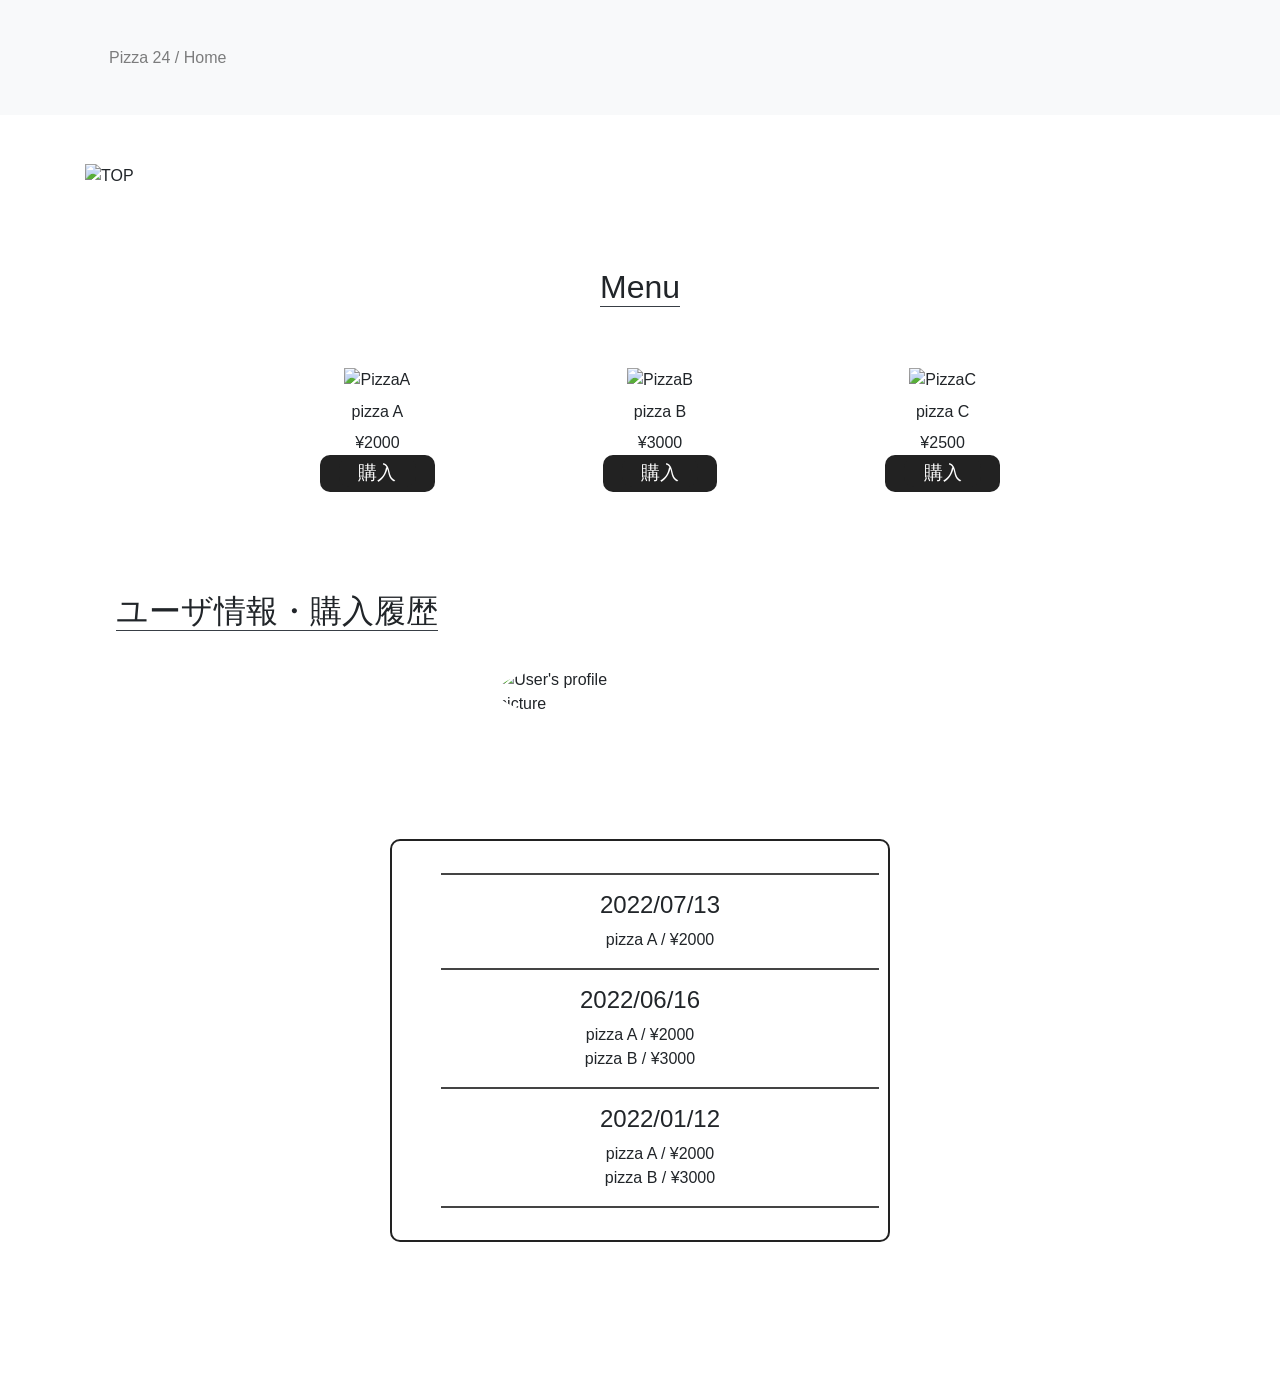
==== index.html @ 5c4b3c54 "Update index.html 履歴デザイン追加" ====
<!DOCTYPE html>
<html class="h-100">
  <head>
    <meta charset="UTF-8" />
    <title>SPA SDK Sample</title>
      <link rel="stylesheet" href="https://hmori0310.github.io/demo/css/style.css">
      <link rel="stylesheet" type="text/css" href="https://hmori0310.github.io/demo/css/main.css" />
      <link rel="stylesheet" type="text/css" href="https://hmori0310.github.io/demo/css/confirm.css" />
    <link rel="stylesheet" href="https://hmoridemo.herokuapp.com/css/html5reset-1.6.1.css"> 
    <link
      rel="stylesheet"
      href="https://stackpath.bootstrapcdn.com/bootstrap/4.3.1/css/bootstrap.min.css"
    />
    <link rel="stylesheet" type="text/css" href="/css/main.css" />
    <link
      rel="stylesheet"
      href="//cdnjs.cloudflare.com/ajax/libs/highlight.js/9.15.6/styles/monokai-sublime.min.css"
    />
    <link
      rel="stylesheet"
      href="https://use.fontawesome.com/releases/v5.7.2/css/solid.css"
      integrity="sha384-r/k8YTFqmlOaqRkZuSiE9trsrDXkh07mRaoGBMoDcmA58OHILZPsk29i2BsFng1B"
      crossorigin="anonymous"
    />
    <link
      rel="stylesheet"
      href="https://use.fontawesome.com/releases/v5.7.2/css/fontawesome.css"
      integrity="sha384-4aon80D8rXCGx9ayDt85LbyUHeMWd3UiBaWliBlJ53yzm9hqN21A+o1pqoyK04h+"
      crossorigin="anonymous"
    />

    <link
      rel="stylesheet"
      href="https://cdn.auth0.com/js/auth0-samples-theme/1.0/css/auth0-theme.min.css"
    />
  </head>

  <body class="h-100">
    <div id="app" class="h-100 d-flex flex-column">
      <div class="nav-container">
        <nav class="navbar navbar-expand-md navbar-light bg-light">
          <div class="container">
            <div class="navbar-brand logo"></div>
            <button
              class="navbar-toggler"
              type="button"
              data-toggle="collapse"
              data-target="#navbarNav"
              aria-controls="navbarNav"
              aria-expanded="false"
              aria-label="Toggle navigation"
            >
              <span class="navbar-toggler-icon"></span>
            </button>

            <div class="collapse navbar-collapse" id="navbarNav">
              <ul class="navbar-nav mr-auto">
                <li class="nav-item">
                  <a href="/" class="nav-link route-link">Pizza 24 / Home</a>
                </li>
              </ul>
              <ul class="navbar-nav d-none d-md-block">
                <!-- Login button: show if NOT authenticated -->
                <li class="nav-item auth-invisible">
                  <button
                    id="qsLoginBtn"
                    onclick="login()"
                    class="btn btn-primary btn-margin auth-invisible hidden"
                  >
                    Log in
                  </button>
                </li>
                <!-- / Login button -->

                <!-- Fullsize dropdown: show if authenticated -->
                <li class="nav-item dropdown auth-visible hidden">
                  <a
                    class="nav-link dropdown-toggle"
                    href="#"
                    id="profileDropDown"
                    data-toggle="dropdown"
                  >
                    <!-- Profile image should be set to the profile picture from the id token -->
                    <img
                      alt="Profile picture"
                      class="nav-user-profile profile-image rounded-circle"
                      width="50"
                    />
                  </a>
                  <div class="dropdown-menu">
                    <!-- Show the user's full name from the id token here -->
                    <div class="dropdown-header nav-user-name user-name"></div>
                    <a
                      href="/profile"
                      class="dropdown-item dropdown-profile route-link"
                    >
                      <i class="fas fa-user mr-3"></i> Profile
                    </a>
                    <a
                      href="#"
                      class="dropdown-item"
                      id="qsLogoutBtn"
                      onclick="logout()"
                    >
                      <i class="fas fa-power-off mr-3"></i> Log out
                    </a>
                  </div>
                </li>
                <!-- /Fullsize dropdown -->
              </ul>

              <!-- Responsive login button: show if NOT authenticated -->
              <ul class="navbar-nav d-md-none auth-invisible">
                <button
                  class="btn btn-primary btn-block auth-invisible hidden"
                  id="qsLoginBtn"
                  onclick="login()"
                >
                  Log in
                </button>
              </ul>
              <!-- /Responsive login button -->

              <!-- Responsive profile dropdown: show if authenticated -->
              <ul
                class="
                  navbar-nav
                  d-md-none
                  auth-visible
                  hidden
                  justify-content-between
                "
                style="min-height: 125px"
              >
                <li class="nav-item">
                  <span class="user-info">
                    <!-- Profile image should be set to the profile picture from the id token -->
                    <img
                      alt="Profile picture"
                      class="
                        nav-user-profile
                        d-inline-block
                        profile-image
                        rounded-circle
                        mr-3
                      "
                      width="50"
                    />
                    <!-- Show the user's full name from the id token here -->
                    <h6 class="d-inline-block nav-user-name user-name"></h6>
                  </span>
                </li>
                <li>
                  <i class="fas fa-user mr-3"></i>
                  <a href="/profile" class="route-link">Profile</a>
                </li>

                <li>
                  <i class="fas fa-power-off mr-3"></i>
                  <a href="#" id="qsLogoutBtn" onclick="logout()">Log out</a>
                </li>
              </ul>
            </div>
          </div>
        </nav>
      </div>

      <div id="main-content" class="container mt-5 flex-grow-1">
        <div id="content-home" class="page">
<!-- Menu  -->
       <main>
            <div id="mainvisual">
            <img src="https://okta202220708.herokuapp.com/images/pizzatop.jpg" alt=" TOP">             
           </div>
        </main>
          <section id="bicycle" class="wrapper">
        <h2 class="section-title">Menu</h2>
        <ul>
          <li>
            <img src="https://okta202220708.herokuapp.com/images/PizzaA.jpg" alt="PizzaA">
            <h3 class="content-title">pizza A</h3>
            <div class="item_textbox">
            <div class="item_price"><span class="yen_symbol">¥</span><span class="js_get_price">2000</span></div>
            <div class="item_btnarea">
              <button class="item_cart_btn js_cart_btn" data-name="pizza A" data-price="2000"><a class="item_buy_btn" a href="/order">購入</a></button>
            </div>
          </div>
          </li>
          <li>
            <img src="https://okta202220708.herokuapp.com/images/PizzaB.jpg" alt="PizzaB">
            <h3 class="content-title">pizza B</h3>
            <div class="item_textbox">
            <div class="item_price"><span class="yen_symbol">¥</span><span class="js_get_price">3000</span></div>
            <div class="item_btnarea">
              <button class="item_cart_btn js_cart_btn" data-name="pizza B" data-price="3000"><a class="item_buy_btn" href="confirm.html">購入</a></button>
            </div>
          </div>
          </li>
          <li>
            <img src="https://okta202220708.herokuapp.com/images/PizzaC.jpg" alt="PizzaC">
            <h3 class="content-title">pizza C</h3>
            <div class="item_textbox">
            <div class="item_price"><span class="yen_symbol">¥</span><span class="js_get_price">2500</span></div>
            <div class="item_btnarea">
              <button class="item_cart_btn js_cart_btn" data-name="pizza C" data-price="2500"><a class="item_buy_btn" href="confirm.html">購入</a></button>
            </div>
          </div>
          </li>
        </ul>
      </section>        </div>
<!-- Menu  -->
        </div>

        <div class="page" id="content-profile">
          <div class="container">
            <div class="row align-items-center profile-header">
             <section id="bicycle" class="wrapper">
                <center><h2 class="section-title">ユーザ情報・購入履歴</h2></center>
            </section>
<!-- ユーザ情報 -->
              <div class="col-md-2">
                <img
                  alt="User's profile picture"
                  class="rounded-circle img-fluid profile-image mb-3 mb-md-0"
                />
              </div>
              <div class="col-md">
                <h2 class="user-name"></h2>
                <p class="lead text-muted user-email"></p>
              </div><br>
<!-- ユーザ情報 -->
 <!-- 購入履歴 -->
                <div id="wrapper">
                    <section id="bicycle" class="wrapper">
                <div class="conteiner">
                  <ul id="js_shopping_list" class="shopping_list">
                    <li>
              <h2>2022/07/13</h2>
              <div >pizza A / ¥2000</div>
                    </li>
                    </ul>
              <h4>2022/06/16</h4>
                        pizza A / ¥2000<br>
                        pizza B / ¥3000<br>
                  <ul id="js_shopping_list" class="shopping_list">
                    <li>
              <h2>2022/01/12</h2>
                        pizza A / ¥2000<br>
                        pizza B / ¥3000<br>
                    </li>
                    </ul>
<!-- 購入履歴 -->
            </div>
            </section>
            </div>
            <div class="row">
              <pre class="rounded">
                <code id="profile-data" class="json"></code></pre>
            </div>
          </div>
      </div>
          </div>
      </div>
<!-- Order <div id="wrapper">
    <br>
      <section id="bicycle" class="wrapper">
    <h2 class="section-title">購入確認</h2>

<div class="conteiner">
      <h1>購入確認</h1>
      <ul id="js_shopping_list" class="shopping_list">
      </ul>
      <div class="total">
          <span class="yen_symbol">¥</span>
          <span id="js_total"></span>
      </div>
          <button id="js_confirm" class="item_buy_btn"><a href="/" class="nav-link route-link"><font color="#ffffff">購入確定</font></a>
              </ul>    </div>
        </section>
</div>  -->


    </div>
  </div>
<!-- Order  -->
</div>
    </div>

    <script src="https://cdnjs.cloudflare.com/ajax/libs/jquery/3.3.1/jquery.min.js"></script>
    <script src="https://stackpath.bootstrapcdn.com/bootstrap/4.3.1/js/bootstrap.bundle.min.js"></script>
    <script src="https://cdn.auth0.com/js/auth0-spa-js/1.19/auth0-spa-js.production.js"></script>
    <script src="//cdnjs.cloudflare.com/ajax/libs/highlight.js/9.15.6/highlight.min.js"></script>
    <script src="https://hmori0310.github.io/demo/js/ui.js"></script>
    <script src="https://hmori0310.github.io/demo/js/script.js"></script>

    <script src="js/app.js"></script>
  </body>
</html>
---- css/main.css ----
.hidden {
  display: none;
}
label {
  margin-bottom: 10px;
  display: block;
}

.navbar {
  min-height: 115px;
}
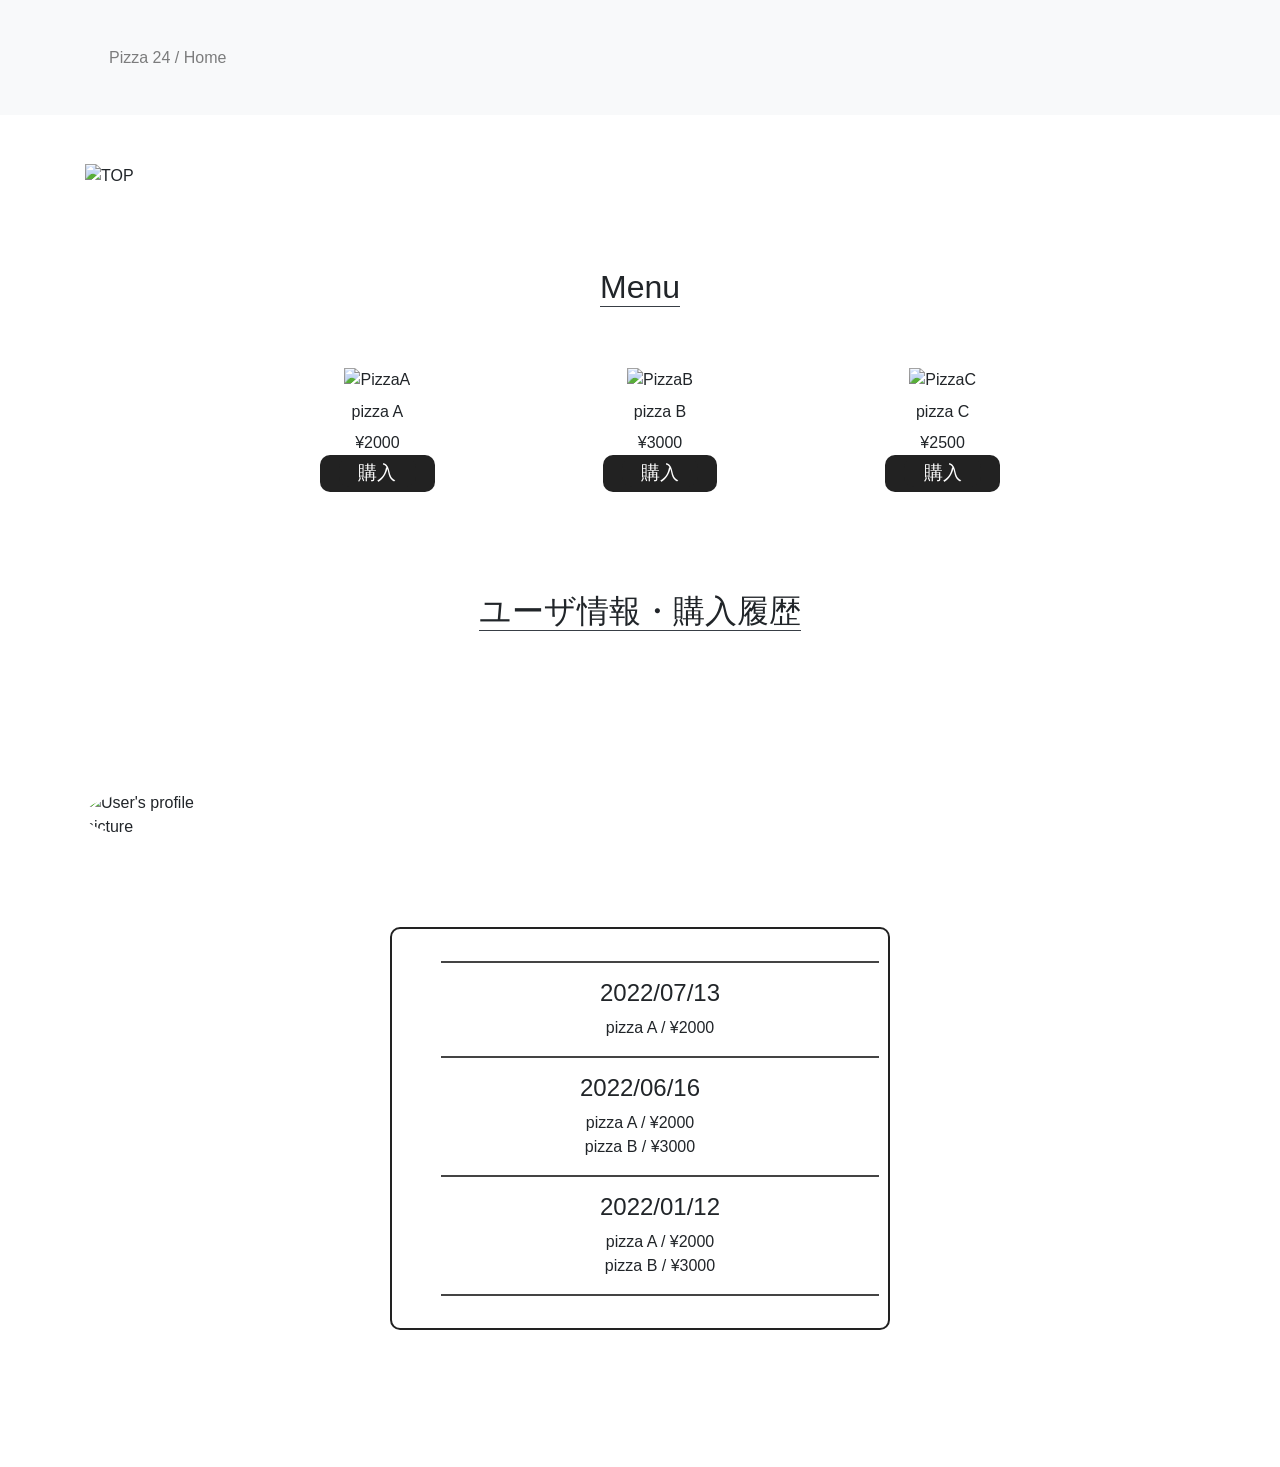
==== commit 22dd46ac: "Update index.html デザイン再調整" ====
--- a/index.html
+++ b/index.html
@@ -214,6 +214,7 @@
         <div class="page" id="content-profile">
           <div class="container">
             <div class="row align-items-center profile-header">
+                <div id="wrapper">
              <section id="bicycle" class="wrapper">
                 <center><h2 class="section-title">ユーザ情報・購入履歴</h2></center>
             </section>
@@ -258,6 +259,7 @@
                 <code id="profile-data" class="json"></code></pre>
             </div>
           </div>
+          </div>
       </div>
           </div>
       </div>
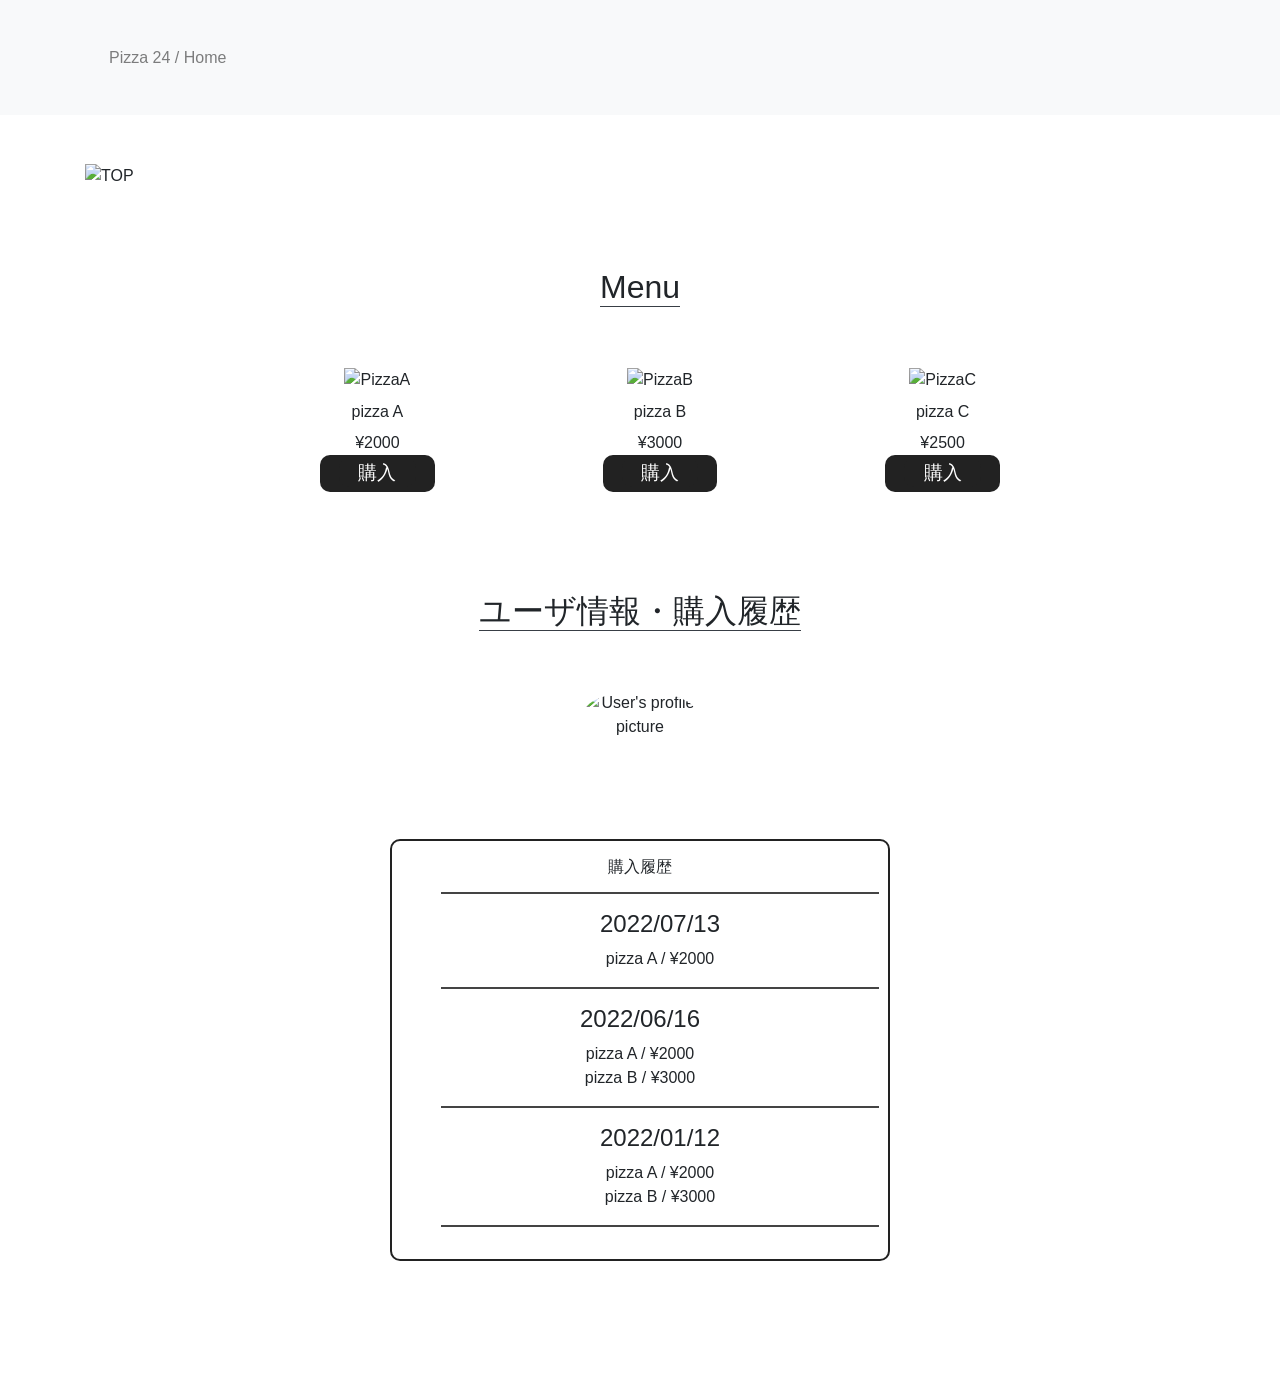
==== commit 49cc1572: "Update index.html デザイン調整" ====
--- a/index.html
+++ b/index.html
@@ -216,8 +216,7 @@
             <div class="row align-items-center profile-header">
                 <div id="wrapper">
              <section id="bicycle" class="wrapper">
-                <center><h2 class="section-title">ユーザ情報・購入履歴</h2></center>
-            </section>
+                <center><h2 class="section-title">ユーザ情報・購入履歴</h2>
 <!-- ユーザ情報 -->
               <div class="col-md-2">
                 <img
@@ -228,12 +227,14 @@
               <div class="col-md">
                 <h2 class="user-name"></h2>
                 <p class="lead text-muted user-email"></p>
-              </div><br>
+              </div></center>
+            </section>
 <!-- ユーザ情報 -->
  <!-- 購入履歴 -->
                 <div id="wrapper">
                     <section id="bicycle" class="wrapper">
                 <div class="conteiner">
+      <h1>購入履歴</h1>
                   <ul id="js_shopping_list" class="shopping_list">
                     <li>
               <h2>2022/07/13</h2>
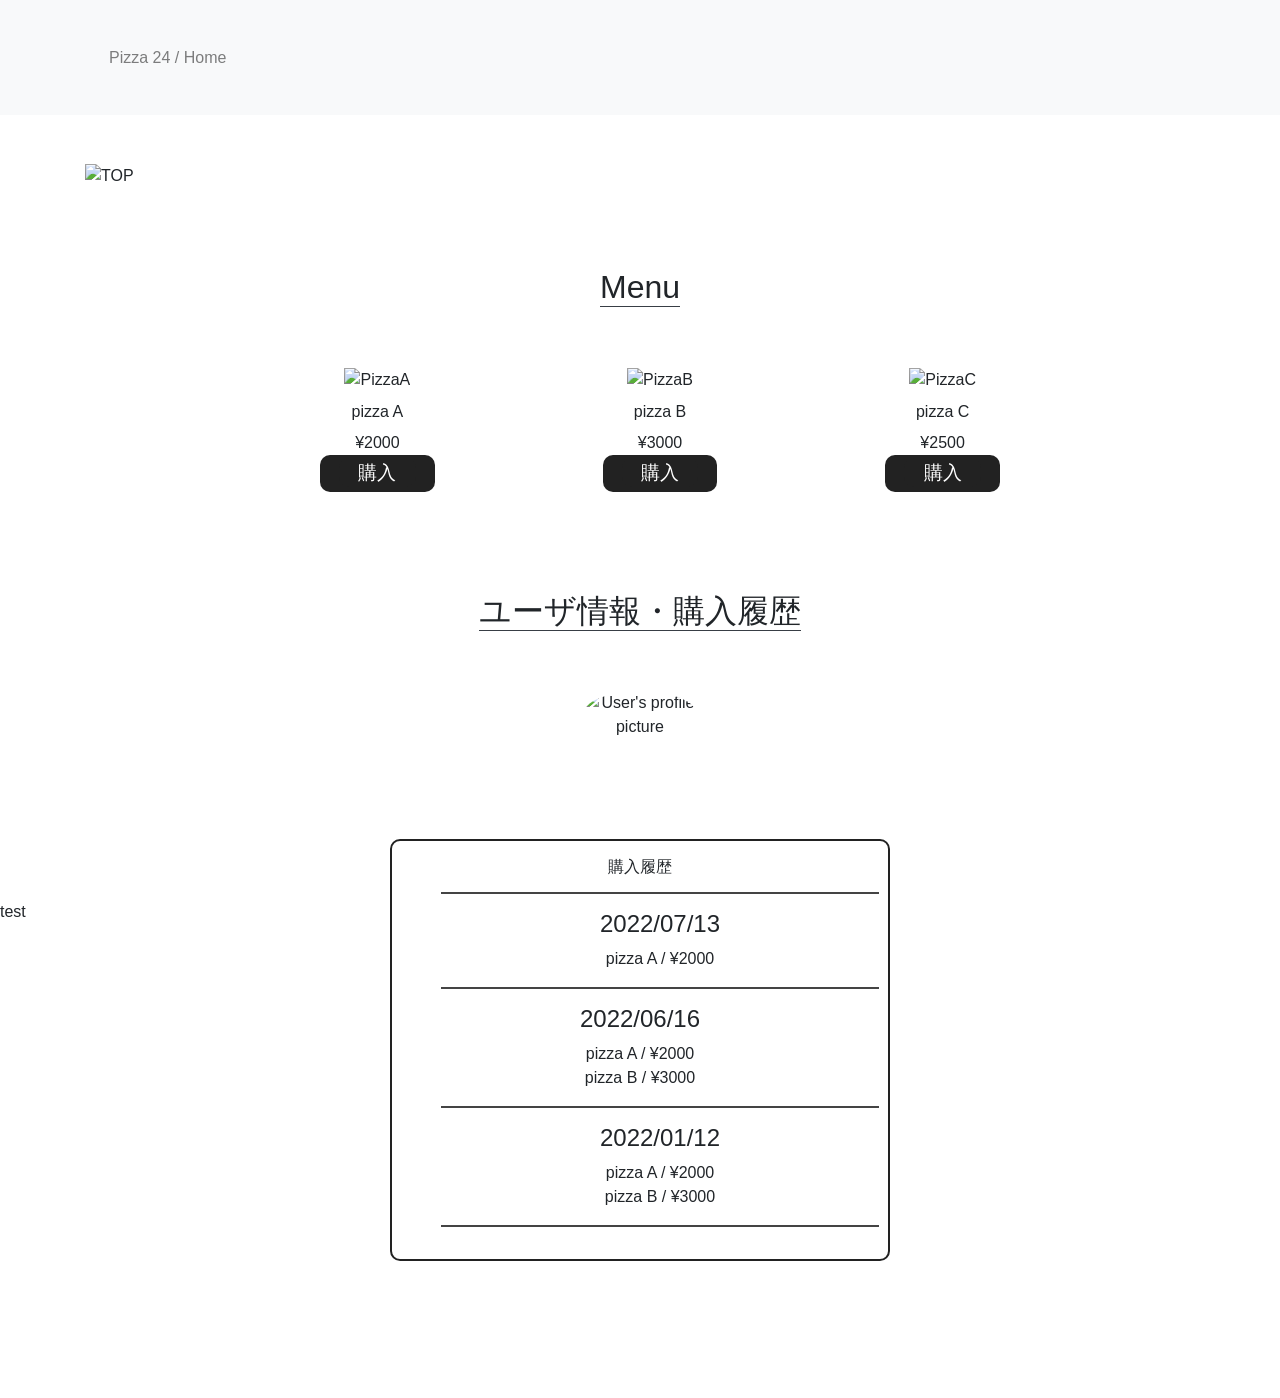
==== commit 73c8d89b: "Update index.html" ====
--- a/index.html
+++ b/index.html
@@ -225,36 +225,37 @@
                 />
               </div>
               <div class="col-md">
-                <h2 class="user-name"></h2>
-                <p class="lead text-muted user-email"></p>
-              </div></center>
+                    <h2 class="user-name"></h2>
+                     <p class="lead text-muted user-email"></p>
+              </div>
+              </center>
             </section>
 <!-- ユーザ情報 -->
  <!-- 購入履歴 -->
                 <div id="wrapper">
-                    <section id="bicycle" class="wrapper">
+                <section id="bicycle" class="wrapper">
                 <div class="conteiner">
-      <h1>購入履歴</h1>
-                  <ul id="js_shopping_list" class="shopping_list">
+                    <h1>購入履歴</h1>
+                    <ul id="js_shopping_list" class="shopping_list">
                     <li>
-              <h2>2022/07/13</h2>
-              <div >pizza A / ¥2000</div>
+                        <h2>2022/07/13</h2>
+                        <div >pizza A / ¥2000</div>
                     </li>
                     </ul>
-              <h4>2022/06/16</h4>
+                    <h4>2022/06/16</h4>
                         pizza A / ¥2000<br>
                         pizza B / ¥3000<br>
-                  <ul id="js_shopping_list" class="shopping_list">
+                    <ul id="js_shopping_list" class="shopping_list">
                     <li>
-              <h2>2022/01/12</h2>
+                        <h2>2022/01/12</h2>
                         pizza A / ¥2000<br>
                         pizza B / ¥3000<br>
                     </li>
                     </ul>
 <!-- 購入履歴 -->
-            </div>
-            </section>
-            </div>
+                 </div>
+                 </section>
+                </div>
             <div class="row">
               <pre class="rounded">
                 <code id="profile-data" class="json"></code></pre>
@@ -263,6 +264,9 @@
           </div>
       </div>
           </div>
+      </div>
+        <div class="page" id="content-order">
+        test
       </div>
 <!-- Order <div id="wrapper">
     <br>
@@ -281,8 +285,6 @@
               </ul>    </div>
         </section>
 </div>  -->
-
-
     </div>
   </div>
 <!-- Order  -->
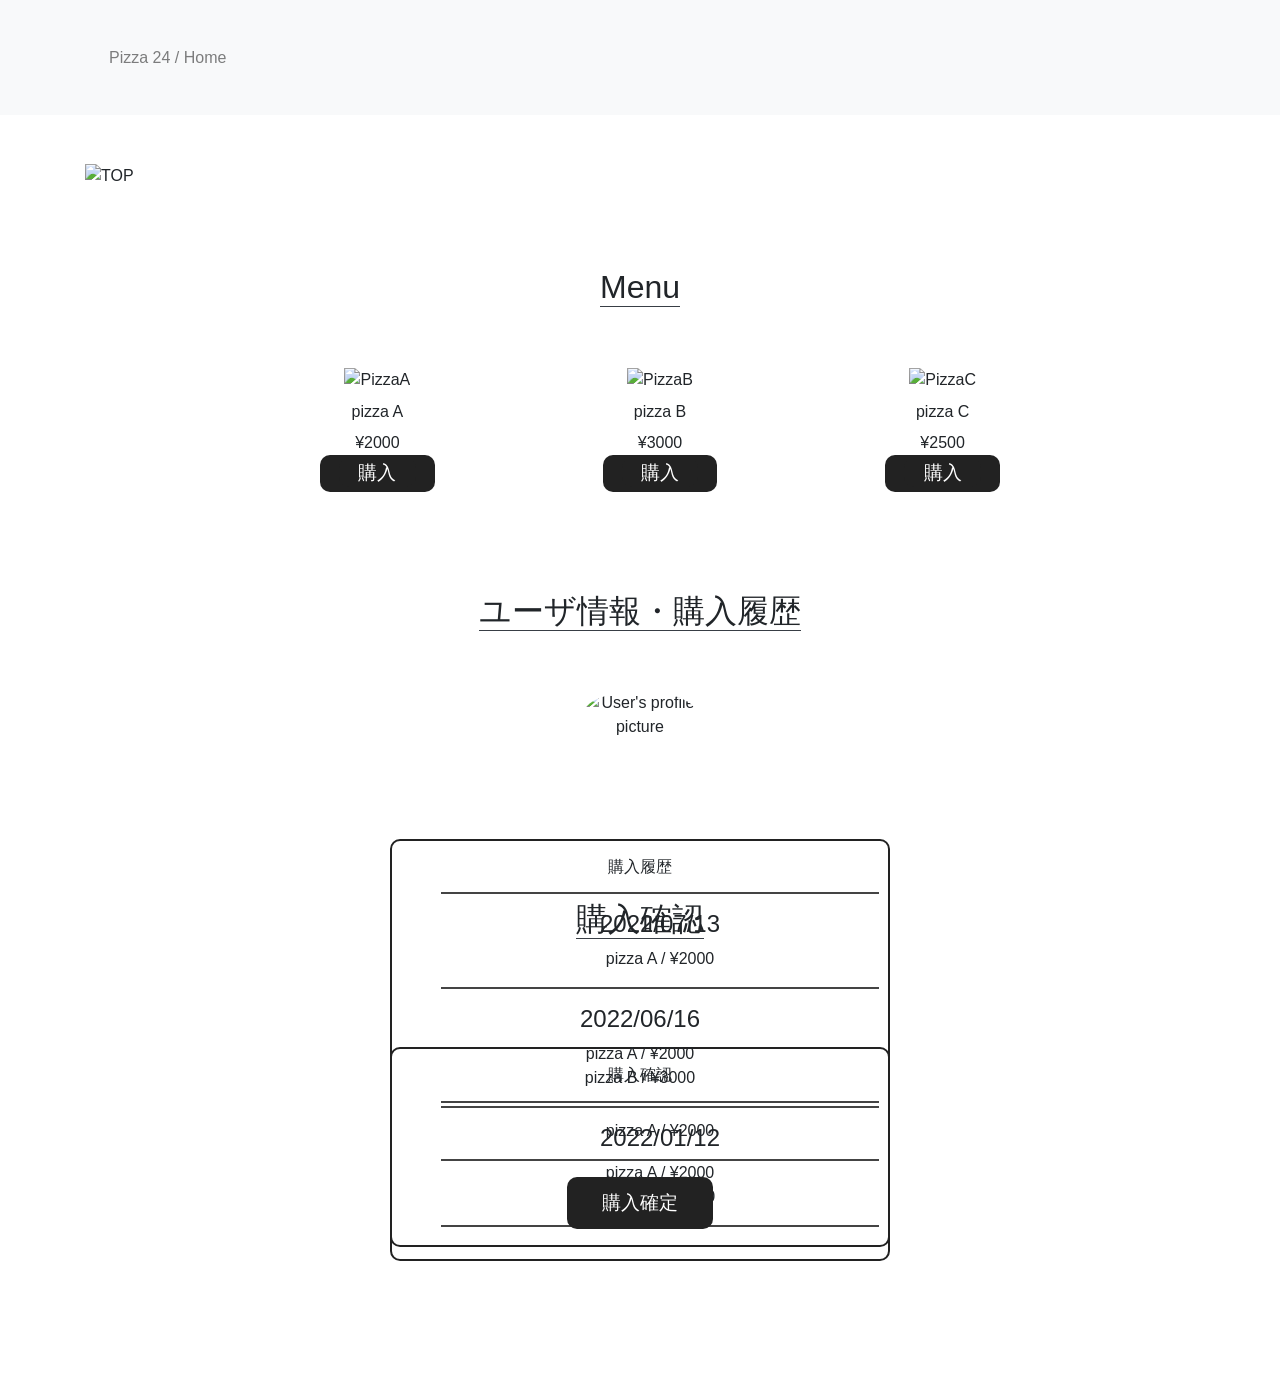
==== commit 5d161a3e: "Update index.html 注文確認追加" ====
--- a/index.html
+++ b/index.html
@@ -266,7 +266,22 @@
           </div>
       </div>
         <div class="page" id="content-order">
-        test
+          <div class="container">
+                <div id="wrapper">
+                      <section id="bicycle" class="wrapper">
+                        <center><h2 class="section-title">購入確認</h2>
+                        <div class="conteiner">
+                             <h1>購入確認</h1>
+                             <ul id="js_shopping_list" class="shopping_list">
+                                <li>
+                                    pizza  A / ¥2000
+                                </li>
+                             </ul>
+                             <button id="js_confirm" class="item_buy_btn"><a href="/" class="nav-link route-link"><font color="#ffffff">購入確定</font></a>
+                        </div>
+                     </section>
+                 </div>
+              </div>
       </div>
 <!-- Order <div id="wrapper">
     <br>
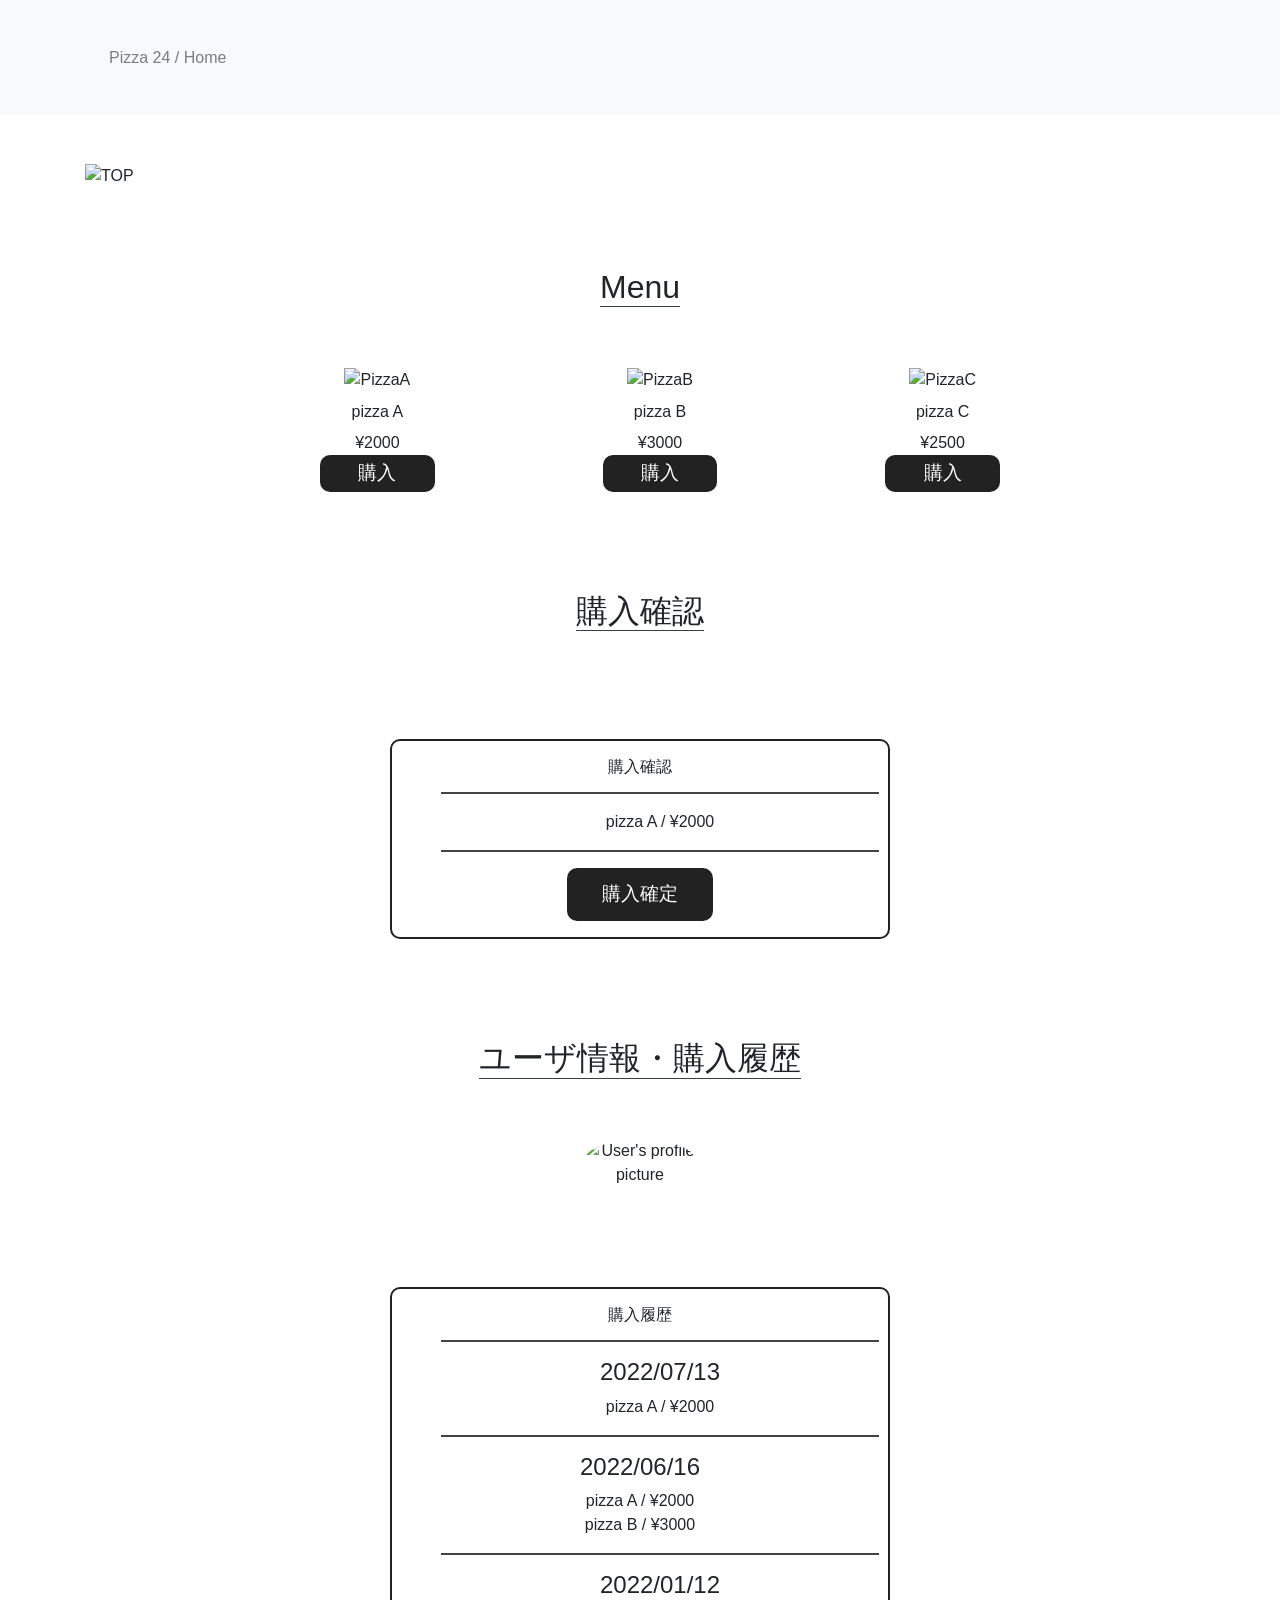
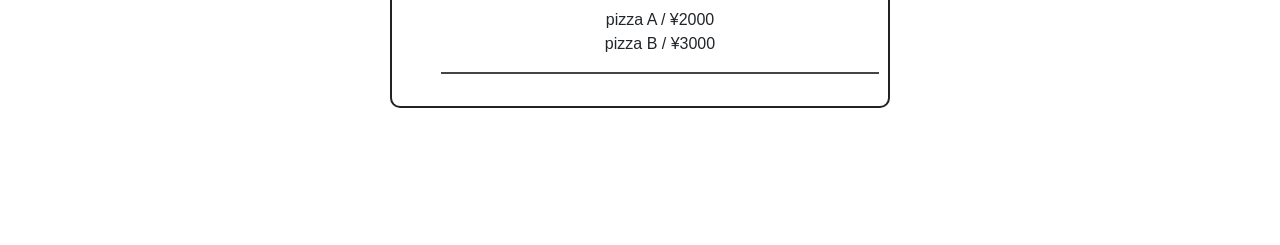
==== commit b050bdba: "Update index.html 配置変更" ====
--- a/index.html
+++ b/index.html
@@ -2,7 +2,7 @@
 <html class="h-100">
   <head>
     <meta charset="UTF-8" />
-    <title>SPA SDK Sample</title>
+    <title>Pizza24</title>
       <link rel="stylesheet" href="https://hmori0310.github.io/demo/css/style.css">
       <link rel="stylesheet" type="text/css" href="https://hmori0310.github.io/demo/css/main.css" />
       <link rel="stylesheet" type="text/css" href="https://hmori0310.github.io/demo/css/confirm.css" />
@@ -210,7 +210,24 @@
       </section>        </div>
 <!-- Menu  -->
         </div>
-
+<div class="page" id="content-order">
+          <div class="container">
+                <div id="wrapper">
+                      <section id="bicycle" class="wrapper">
+                        <center><h2 class="section-title">購入確認</h2>
+                        <div class="conteiner">
+                             <h1>購入確認</h1>
+                             <ul id="js_shopping_list" class="shopping_list">
+                                <li>
+                                    pizza  A / ¥2000
+                                </li>
+                             </ul>
+                             <button id="js_confirm" class="item_buy_btn"><a href="/" class="nav-link route-link"><font color="#ffffff">購入確定</font></a>
+                        </div>
+                     </section>
+                 </div>
+              </div>
+            </div>
         <div class="page" id="content-profile">
           <div class="container">
             <div class="row align-items-center profile-header">
@@ -265,23 +282,6 @@
       </div>
           </div>
       </div>
-        <div class="page" id="content-order">
-          <div class="container">
-                <div id="wrapper">
-                      <section id="bicycle" class="wrapper">
-                        <center><h2 class="section-title">購入確認</h2>
-                        <div class="conteiner">
-                             <h1>購入確認</h1>
-                             <ul id="js_shopping_list" class="shopping_list">
-                                <li>
-                                    pizza  A / ¥2000
-                                </li>
-                             </ul>
-                             <button id="js_confirm" class="item_buy_btn"><a href="/" class="nav-link route-link"><font color="#ffffff">購入確定</font></a>
-                        </div>
-                     </section>
-                 </div>
-              </div>
       </div>
 <!-- Order <div id="wrapper">
     <br>
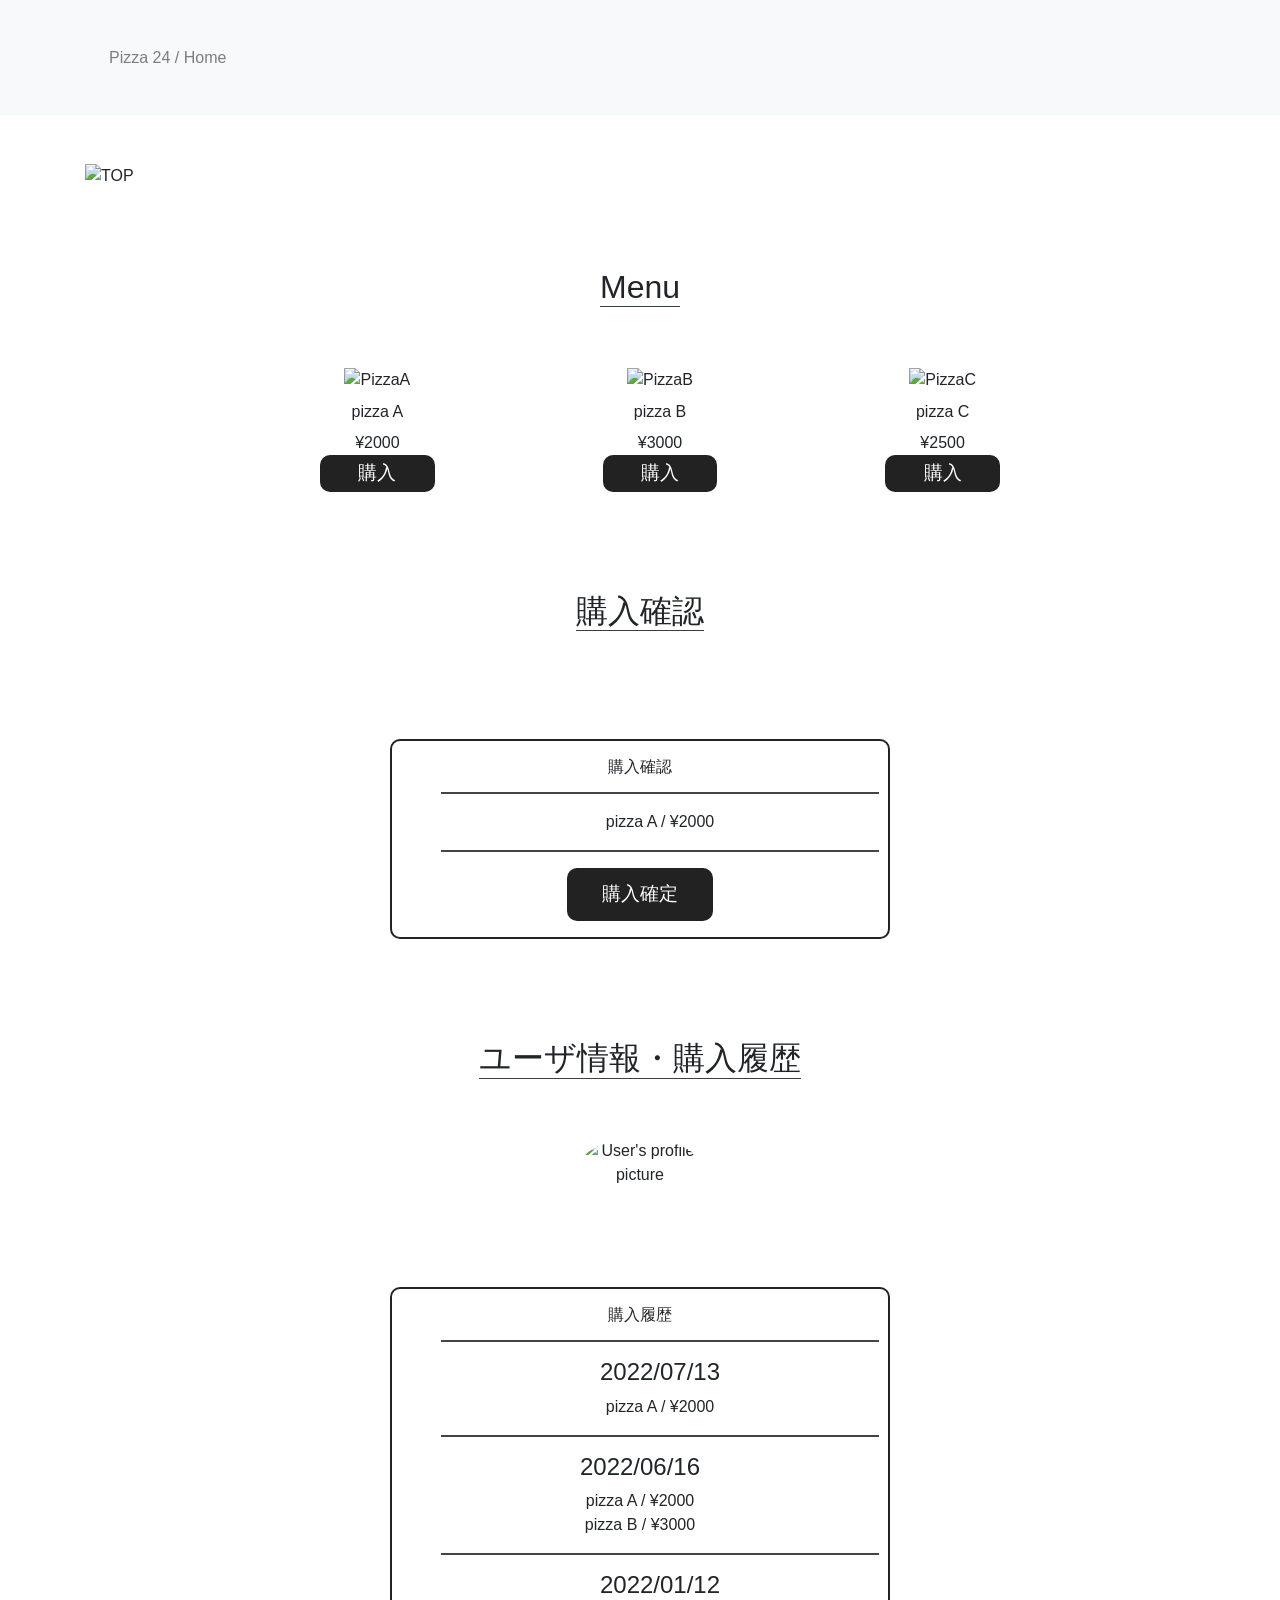
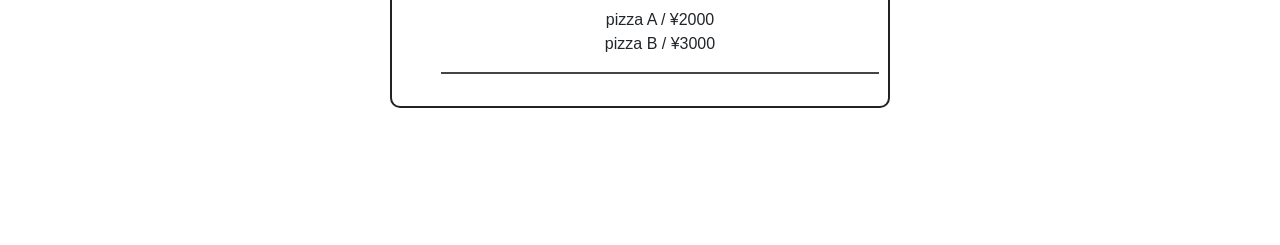
==== commit 77e38a6d: "Update index.html" ====
--- a/index.html
+++ b/index.html
@@ -2,7 +2,7 @@
 <html class="h-100">
   <head>
     <meta charset="UTF-8" />
-    <title>Pizza24</title>
+    <title>Pizza 24</title>
       <link rel="stylesheet" href="https://hmori0310.github.io/demo/css/style.css">
       <link rel="stylesheet" type="text/css" href="https://hmori0310.github.io/demo/css/main.css" />
       <link rel="stylesheet" type="text/css" href="https://hmori0310.github.io/demo/css/confirm.css" />
@@ -164,53 +164,51 @@
           </div>
         </nav>
       </div>
-
       <div id="main-content" class="container mt-5 flex-grow-1">
+<!-- Menu  -->
         <div id="content-home" class="page">
+            <main>
+                <div id="mainvisual"><img src="https://okta202220708.herokuapp.com/images/pizzatop.jpg" alt=" TOP"></div>
+             </main>
+          <section id="bicycle" class="wrapper">
+             <h2 class="section-title">Menu</h2>
+             <ul>
+                <li>
+                  <img src="https://okta202220708.herokuapp.com/images/PizzaA.jpg" alt="PizzaA">
+                  <h3 class="content-title">pizza A</h3>
+                    <div class="item_textbox">
+                        <div class="item_price"><span class="yen_symbol">¥</span><span class="js_get_price">2000</span></div>
+                        <div class="item_btnarea">
+                             <button class="item_cart_btn js_cart_btn" data-name="pizza A" data-price="2000"><a class="item_buy_btn" a href="/order">購入</a></button>
+                        </div>
+                    </div>
+                 </li>
+                <li>
+                    <img src="https://okta202220708.herokuapp.com/images/PizzaB.jpg" alt="PizzaB">
+                    <h3 class="content-title">pizza B</h3>
+                    <div class="item_textbox">
+                        <div class="item_price"><span class="yen_symbol">¥</span><span class="js_get_price">3000</span></div>
+                        <div class="item_btnarea">
+                            <button class="item_cart_btn js_cart_btn" data-name="pizza B" data-price="3000"><a class="item_buy_btn" href="confirm.html">購入</a></button>
+                         </div>
+                    </div>
+              </li>
+              <li>
+                <img src="https://okta202220708.herokuapp.com/images/PizzaC.jpg" alt="PizzaC">
+                <h3 class="content-title">pizza C</h3>
+                <div class="item_textbox">
+                    <div class="item_price"><span class="yen_symbol">¥</span><span class="js_get_price">2500</span></div>
+                    <div class="item_btnarea">
+                        <button class="item_cart_btn js_cart_btn" data-name="pizza C" data-price="2500"><a class="item_buy_btn" href="confirm.html">購入</a></button>
+                    </div>
+                 </div>
+                </li>
+             </ul>
+         </section> 
+        </div>
 <!-- Menu  -->
-       <main>
-            <div id="mainvisual">
-            <img src="https://okta202220708.herokuapp.com/images/pizzatop.jpg" alt=" TOP">             
-           </div>
-        </main>
-          <section id="bicycle" class="wrapper">
-        <h2 class="section-title">Menu</h2>
-        <ul>
-          <li>
-            <img src="https://okta202220708.herokuapp.com/images/PizzaA.jpg" alt="PizzaA">
-            <h3 class="content-title">pizza A</h3>
-            <div class="item_textbox">
-            <div class="item_price"><span class="yen_symbol">¥</span><span class="js_get_price">2000</span></div>
-            <div class="item_btnarea">
-              <button class="item_cart_btn js_cart_btn" data-name="pizza A" data-price="2000"><a class="item_buy_btn" a href="/order">購入</a></button>
-            </div>
-          </div>
-          </li>
-          <li>
-            <img src="https://okta202220708.herokuapp.com/images/PizzaB.jpg" alt="PizzaB">
-            <h3 class="content-title">pizza B</h3>
-            <div class="item_textbox">
-            <div class="item_price"><span class="yen_symbol">¥</span><span class="js_get_price">3000</span></div>
-            <div class="item_btnarea">
-              <button class="item_cart_btn js_cart_btn" data-name="pizza B" data-price="3000"><a class="item_buy_btn" href="confirm.html">購入</a></button>
-            </div>
-          </div>
-          </li>
-          <li>
-            <img src="https://okta202220708.herokuapp.com/images/PizzaC.jpg" alt="PizzaC">
-            <h3 class="content-title">pizza C</h3>
-            <div class="item_textbox">
-            <div class="item_price"><span class="yen_symbol">¥</span><span class="js_get_price">2500</span></div>
-            <div class="item_btnarea">
-              <button class="item_cart_btn js_cart_btn" data-name="pizza C" data-price="2500"><a class="item_buy_btn" href="confirm.html">購入</a></button>
-            </div>
-          </div>
-          </li>
-        </ul>
-      </section>        </div>
-<!-- Menu  -->
-        </div>
-<div class="page" id="content-order">
+<!-- Order  -->
+        <div class="page" id="content-order">
           <div class="container">
                 <div id="wrapper">
                       <section id="bicycle" class="wrapper">
@@ -226,93 +224,72 @@
                         </div>
                      </section>
                  </div>
-              </div>
             </div>
+        </div>
+<!-- Order  -->
+<!-- Profile  -->
         <div class="page" id="content-profile">
           <div class="container">
             <div class="row align-items-center profile-header">
                 <div id="wrapper">
-             <section id="bicycle" class="wrapper">
-                <center><h2 class="section-title">ユーザ情報・購入履歴</h2>
+                    <section id="bicycle" class="wrapper">
+                        <center><h2 class="section-title">ユーザ情報・購入履歴</h2>
 <!-- ユーザ情報 -->
-              <div class="col-md-2">
-                <img
-                  alt="User's profile picture"
-                  class="rounded-circle img-fluid profile-image mb-3 mb-md-0"
-                />
-              </div>
-              <div class="col-md">
-                    <h2 class="user-name"></h2>
-                     <p class="lead text-muted user-email"></p>
-              </div>
-              </center>
-            </section>
+                            <div class="col-md-2">
+                             <img
+                             alt="User's profile picture"
+                             class="rounded-circle img-fluid profile-image mb-3 mb-md-0"
+                             />
+                           </div>
+                          <div class="col-md">
+                               <h2 class="user-name"></h2>
+                                <p class="lead text-muted user-email"></p>
+                           </div>
+                      </center>
+                 </section>
 <!-- ユーザ情報 -->
  <!-- 購入履歴 -->
                 <div id="wrapper">
                 <section id="bicycle" class="wrapper">
-                <div class="conteiner">
-                    <h1>購入履歴</h1>
-                    <ul id="js_shopping_list" class="shopping_list">
-                    <li>
-                        <h2>2022/07/13</h2>
-                        <div >pizza A / ¥2000</div>
-                    </li>
-                    </ul>
-                    <h4>2022/06/16</h4>
-                        pizza A / ¥2000<br>
-                        pizza B / ¥3000<br>
-                    <ul id="js_shopping_list" class="shopping_list">
-                    <li>
-                        <h2>2022/01/12</h2>
-                        pizza A / ¥2000<br>
-                        pizza B / ¥3000<br>
-                    </li>
-                    </ul>
+                    <div class="conteiner">
+                       <h1>購入履歴</h1>
+                       <ul id="js_shopping_list" class="shopping_list">
+                       <li>
+                           <h2>2022/07/13</h2>
+                           <div >pizza A / ¥2000</div>
+                       </li>
+                       </ul>
+                       <h4>2022/06/16</h4>
+                            pizza A / ¥2000<br>
+                            pizza B / ¥3000<br>
+                       <ul id="js_shopping_list" class="shopping_list">
+                            <li>
+                                <h2>2022/01/12</h2>
+                                pizza A / ¥2000<br>
+                                pizza B / ¥3000<br>
+                            </li>
+                        </ul>
 <!-- 購入履歴 -->
-                 </div>
+                    </div>
                  </section>
                 </div>
-            <div class="row">
-              <pre class="rounded">
-                <code id="profile-data" class="json"></code></pre>
-            </div>
-          </div>
-          </div>
+<!-- log -->
+                <div class="row">
+                     <pre class="rounded">
+                     <code id="profile-data" class="json"></code></pre>
+                </div>
+<!-- log -->
+                </div>
+                 </div>
       </div>
-          </div>
-      </div>
-      </div>
-<!-- Order <div id="wrapper">
-    <br>
-      <section id="bicycle" class="wrapper">
-    <h2 class="section-title">購入確認</h2>
-
-<div class="conteiner">
-      <h1>購入確認</h1>
-      <ul id="js_shopping_list" class="shopping_list">
-      </ul>
-      <div class="total">
-          <span class="yen_symbol">¥</span>
-          <span id="js_total"></span>
-      </div>
-          <button id="js_confirm" class="item_buy_btn"><a href="/" class="nav-link route-link"><font color="#ffffff">購入確定</font></a>
-              </ul>    </div>
-        </section>
-</div>  -->
-    </div>
-  </div>
-<!-- Order  -->
-</div>
-    </div>
-
+
+<!-- script -->
     <script src="https://cdnjs.cloudflare.com/ajax/libs/jquery/3.3.1/jquery.min.js"></script>
     <script src="https://stackpath.bootstrapcdn.com/bootstrap/4.3.1/js/bootstrap.bundle.min.js"></script>
     <script src="https://cdn.auth0.com/js/auth0-spa-js/1.19/auth0-spa-js.production.js"></script>
     <script src="//cdnjs.cloudflare.com/ajax/libs/highlight.js/9.15.6/highlight.min.js"></script>
     <script src="https://hmori0310.github.io/demo/js/ui.js"></script>
     <script src="https://hmori0310.github.io/demo/js/script.js"></script>
-
     <script src="js/app.js"></script>
   </body>
 </html>
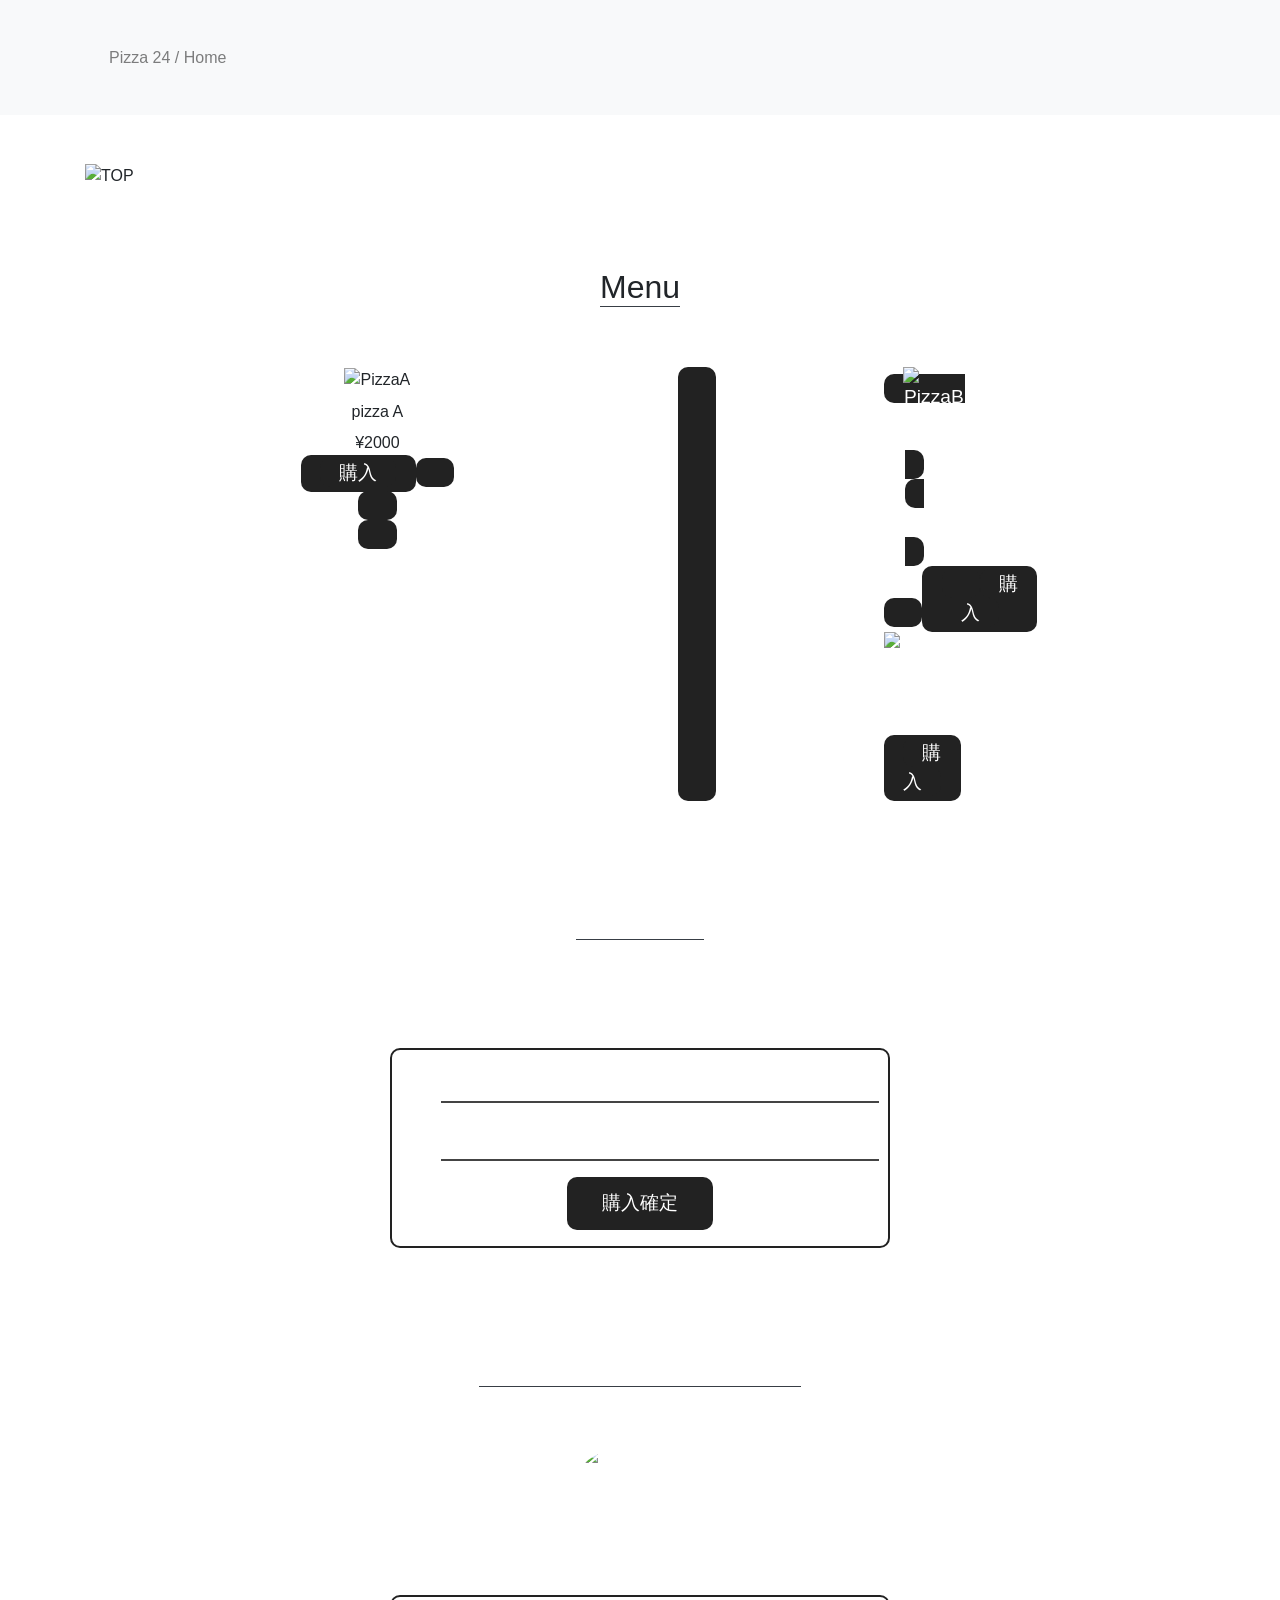
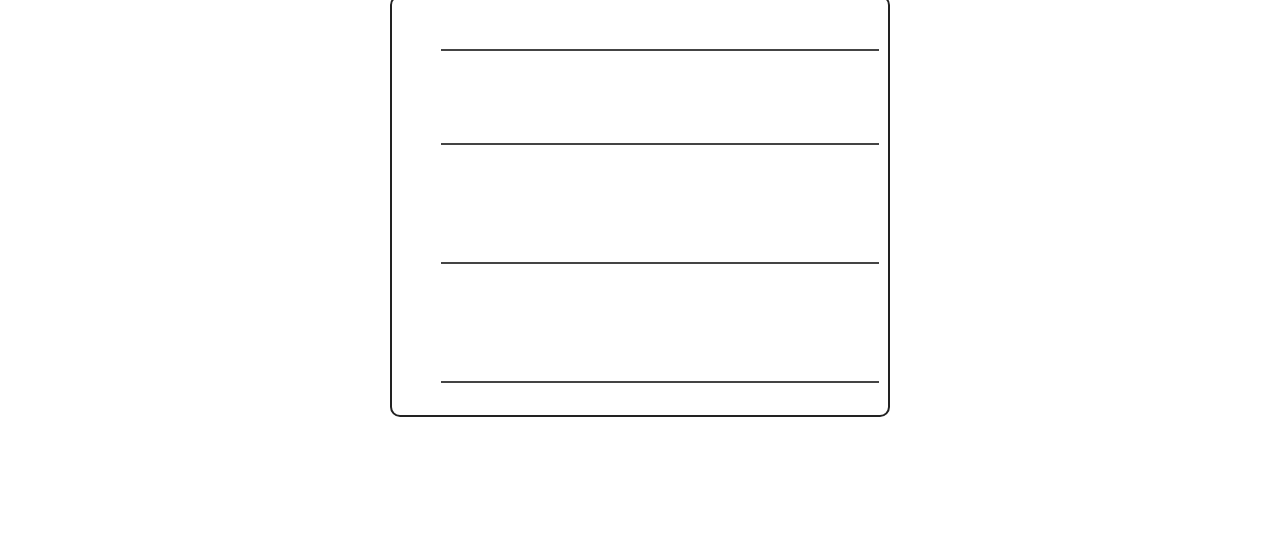
==== commit 6a1c6fdc: "Update index.html" ====
--- a/index.html
+++ b/index.html
@@ -179,7 +179,7 @@
                     <div class="item_textbox">
                         <div class="item_price"><span class="yen_symbol">¥</span><span class="js_get_price">2000</span></div>
                         <div class="item_btnarea">
-                             <button class="item_cart_btn js_cart_btn" data-name="pizza A" data-price="2000"><a class="item_buy_btn" a href="/order">購入</a></button>
+                             <button class="item_cart_btn js_cart_btn" data-name="pizza A" data-price="2000"><a class="item_buy_btn" a href="/order"><font color="#ffffff">購入</font</a></button>
                         </div>
                     </div>
                  </li>
